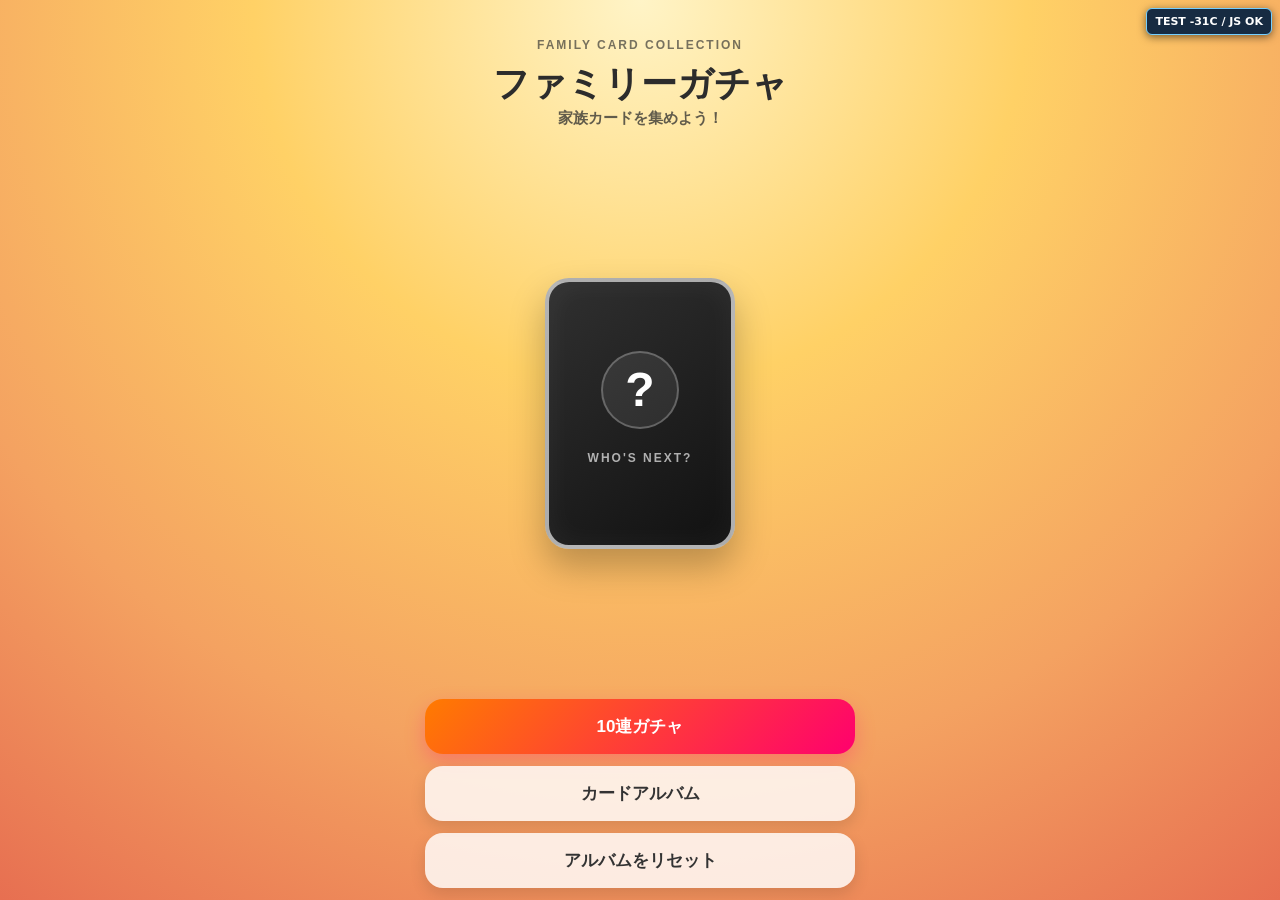
==== index.html @ ab324877 "STEP 32A2: Fix God Ten skip cleanup" ====
<!DOCTYPE html>
<html lang="ja" class="screen-scroll-locked">
<head>
  <meta charset="UTF-8" />
  <meta name="viewport" content="width=device-width, initial-scale=1.0" />

  <title>ファミリーガチャ</title>
  <!-- STEP 30D: ホーム画面への追加に必要な基本設定（オフラインキャッシュなし） -->
  <link rel="manifest" href="manifest.webmanifest?v=30D" />
  <meta name="theme-color" content="#10243a" />
  <link rel="icon" type="image/png" sizes="192x192" href="icons/family-gacha-192.png?v=30D" />
  <link rel="apple-touch-icon" sizes="180x180" href="icons/family-gacha-apple-180.png?v=30D" />
  <meta name="apple-mobile-web-app-capable" content="yes" />
  <meta name="apple-mobile-web-app-status-bar-style" content="black-translucent" />
  <meta name="apple-mobile-web-app-title" content="ファミリーガチャ" />

  <link rel="stylesheet" href="style.css?v=28" />
  <link rel="stylesheet" href="ur-reveal.css?v=28G" />
  <link rel="stylesheet" href="magic-circle-upgrade.css?v=29D5B" />
  <link rel="stylesheet" href="summon-waiting-guard.css?v=31B" />
  <link rel="stylesheet" href="summon-skip.css?v=32A" />
</head>

<body class="home-viewport screen-scroll-locked">
  <!-- 更新確認用: STEP 7。表示位置には影響しません。 -->
  <div id="version-check-badge" aria-label="テストバージョン" style="position:fixed;top:8px;right:8px;z-index:2147483647;padding:5px 8px;border-radius:6px;background:#172b42;color:#ffffff;border:1px solid #75cfff;font:700 11px/1.4 system-ui,sans-serif;pointer-events:none;box-shadow:0 2px 8px #0008;">TEST -31C / HTML</div>

  <main class="app">

  <!-- ホーム画面 -->
  <section id="home-screen" class="screen active">

    <div class="home-screen">

      <div class="logo-area">
        <p class="small-title">FAMILY CARD COLLECTION</p>

        <h1>ファミリーガチャ</h1>

        <p class="catch-copy">
          家族カードを集めよう！
        </p>
      </div>

      <div class="main-card-preview">
        <div class="preview-card">
          <div class="preview-question">?</div>
          <p>WHO'S NEXT?</p>
        </div>
      </div>

      <div class="menu">

        <button id="ten-gacha" class="button primary">
          10連ガチャ
        </button>

        <button id="album-button" class="button secondary">
          カードアルバム
        </button>
        <button id="reset-album-button" class="button secondary">
            アルバムをリセット
        </button>

      </div>

    </div>

  </section>


  <!-- 10連ガチャ画面 -->
  <section id="gacha-screen" class="screen">

    <div class="gacha-screen">

      <div class="gacha-header">

        <button id="back-home" class="back-button">
          ←
        </button>

        <h2>10連ガチャ</h2>

      </div>

        <p class="gacha-message">
            好きなカードを選んでオープン！
        </p>

        <div id="card-grid" class="card-grid">

            <button class="closed-card">
            <span>?</span>
            </button>

            <button class="closed-card">
            <span>?</span>
            </button>

            <button class="closed-card">
            <span>?</span>
            </button>

            <button class="closed-card">
            <span>?</span>
            </button>

            <button class="closed-card">
            <span>?</span>
            </button>

            <button class="closed-card">
            <span>?</span>
            </button>

            <button class="closed-card">
            <span>?</span>
            </button>

            <button class="closed-card">
            <span>?</span>
            </button>

            <button class="closed-card">
            <span>?</span>
            </button>

            <button class="closed-card">
            <span>?</span>
            </button>

        </div>
        <div id="open-all-area" class="open-all-area">

  <button id="open-all-button" class="button secondary">
    一括オープン
  </button>

</div>
        <div id="after-gacha-area" class="result-button-area">

  <button id="retry-gacha-button" class="result-button">
    もう一度10連
  </button>

  <button id="gacha-album-button" class="button secondary">
    カードアルバムへ
  </button>

  <button id="gacha-home-button" class="button secondary">
    ホームへ
  </button>

</div>

    </div>

  </section>
  <!-- リザルト画面 -->
  <section id="result-screen" class="screen">

    <div class="gacha-screen">

      <div class="gacha-header">

        <h2>ガチャ結果</h2>

      </div>

      <p class="gacha-message">
        今回の10枚はこちら！
      </p>

      <div id="result-grid" class="result-grid"></div>

      <div class="result-button-area show">

        <button id="result-album-button" class="result-button">
          カードアルバムへ
        </button>

        <button id="result-home-button" class="button secondary">
          ホームへ
        </button>

      </div>

    </div>

  </section>


  <!-- アルバム画面 -->
  <section id="album-screen" class="screen">

    <div class="gacha-screen">

      <div class="gacha-header">

        <button id="album-back-home" class="back-button">
          ←
        </button>

        <h2>カードアルバム</h2>

      </div>

      <p id="album-count" class="gacha-message"></p>

<div class="album-controls">

  <label for="album-sort">
    並び替え
  </label>

  <select id="album-sort">

    <option value="rarity">
      レア度順
    </option>

    <option value="number">
      カード番号順
    </option>

    <option value="obtained">
      入手順
    </option>

    <option value="count">
      所持数順
    </option>

  </select>

</div>

<!-- STEP 30C: 所持データを読み取り専用で書き出す。復元・削除はしない。 -->
<div class="album-backup-tools" style="text-align:center;margin:12px auto 16px;padding:0 12px;max-width:400px;">
  <button type="button" id="album-backup-download" class="button secondary" style="width:100%;min-height:44px;">所持カードをバックアップ</button>
  <p id="album-backup-message" role="status" aria-live="polite" style="font-size:12px;line-height:1.5;margin:8px 0 0;color:inherit;">JSONファイルに保存します。アルバムは変更されません。</p>
</div>

<div id="album-grid" class="album-grid"></div>

    </div>

  </section>

  <!-- カード詳細画面 -->
<section id="detail-screen" class="screen">

  <div class="gacha-screen">

    <div class="gacha-header">

      <button id="detail-back" class="back-button">
        ←
      </button>

      <h2>カード詳細</h2>

    </div>

    <div id="detail-card-area"></div>

  </div>

</section>


</main>
<!-- STEP 9 個別開封の拡大表示。ゲームのアルバム情報には触れない。 -->
<div id="individual-reveal" class="individual-reveal" role="dialog"
     aria-modal="true" aria-label="カード個別開封" aria-hidden="true" tabindex="-1">
  <div class="individual-reveal-effect" aria-hidden="true"></div>
  <!-- STEP 22: R専用の青い回転エフェクト。カード背後のみ。 -->
  <div class="individual-reveal-r-aura" aria-hidden="true"></div>
  <!-- STEP 23: SSR専用の金色回転エフェクト。カードの背後のみ。 -->
  <div class="individual-reveal-ssr-aura" aria-hidden="true"></div>
  <!-- TEST-28G: UR専用虹エフェクト（個別開封カードの背後のみ） -->
  <div class="individual-reveal-ur-aura" aria-hidden="true"></div>
  <!-- STEP 16: SRだけに表示する軽量な紫の惑星風エフェクト -->
  <div class="individual-reveal-sr-orbit" aria-hidden="true"></div>
  <!-- STEP 18: SR専用の交差公転光2つ。各光を前後2層に描き分けてカードを回り込ませる。 -->
  <div class="individual-reveal-sr-traveler individual-reveal-sr-traveler-back" aria-hidden="true">
    <div class="sr-orbit-path sr-orbit-path-left"><div class="sr-orbit-rotor"><div class="sr-orbit-spark"></div></div></div>
    <div class="sr-orbit-path sr-orbit-path-right"><div class="sr-orbit-rotor"><div class="sr-orbit-spark"></div></div></div>
  </div>
  <div class="individual-reveal-sr-traveler individual-reveal-sr-traveler-front" aria-hidden="true">
    <div class="sr-orbit-path sr-orbit-path-left"><div class="sr-orbit-rotor"><div class="sr-orbit-spark"></div></div></div>
    <div class="sr-orbit-path sr-orbit-path-right"><div class="sr-orbit-rotor"><div class="sr-orbit-spark"></div></div></div>
  </div>
  <div id="individual-reveal-card" class="individual-reveal-card"><span class="individual-card-question">?</span></div>
  <div id="individual-reveal-hint" class="individual-reveal-hint">カードを召喚中…</div>
</div>
    <div id="summon-overlay" class="summon-overlay">

  <div id="god-ten-guardian" class="god-ten-guardian" aria-hidden="true">
    <div class="god-ten-guardian__bg god-ten-guardian__bg--white"></div>
    <div class="god-ten-guardian__bg god-ten-guardian__bg--rainbow"></div>
    <img class="god-ten-guardian__shadow" src="images/summon/guardian-god-male.webp" alt="" decoding="async" />
    <img class="god-ten-guardian__figure" src="images/summon/guardian-god-male.webp" alt="" decoding="async" />
    <div class="god-ten-guardian__title" aria-hidden="true">守護神降臨</div>
  </div>

  <div id="magic-circle" class="magic-circle">
    <div class="magic-circle-rotor" aria-hidden="true">
      <img class="magic-circle-layer layer-blue" src="images/summon/magic-circle-blue.png" alt="" decoding="async" />
      <img class="magic-circle-layer layer-purple" src="images/summon/magic-circle-purple.png" alt="" decoding="async" />
      <img class="magic-circle-layer layer-gold" src="images/summon/magic-circle-gold.png" alt="" decoding="async" />
      <img class="magic-circle-layer layer-rainbow" src="images/summon/magic-circle-rainbow.png" alt="" decoding="async" />
    </div>
  </div>

</div>

    <script src="cards.js?v=28G"></script>
    <script src="summon.js?v=15"></script>
    <script src="app.js?v=28"></script>
    <!-- TEST-28E17: カード014〜017の表示名だけ、既存アルバム保存記録と同期 -->
    <script>
      (function () {
        try {
          const key = "family-gacha-album";
          const raw = localStorage.getItem(key);
          if (raw !== null) {
            const saved = JSON.parse(raw);
            if (saved && typeof saved === "object" && !Array.isArray(saved)) {
              let changed = false;
              ["card014", "card015", "card016", "card017"].forEach(function (id) {
                const card = cardPool.find(function (item) { return item.id === id; });
                if (card && saved[id] && saved[id].name !== card.name) {
                  saved[id].name = card.name;
                  changed = true;
                }
              });
              if (changed) localStorage.setItem(key, JSON.stringify(saved));
            }
          }
        } catch (error) {
          // 保存が使えない場合もゲームは止めない。
        }
        const badge = document.getElementById("version-check-badge");
        if (badge && cardPool.length === 17 &&
            cardPool.some(function (card) { return card.id === "card017" && card.rarity === "UR"; })) {
          badge.textContent = "TEST -28E17 / JS OK";
        }
      })();
    </script>
    <!-- TEST-28F: 排出確率を調整／10連SR以上保証を撤廃 -->
    <script src="gacha-balance.js?v=31C"></script>
    <script src="magic-circle-upgrade.js?v=29D5D"></script>
    <script src="summon-center-size.js?v=29D3"></script>
    <!-- STEP 31B: hide cards until their individual summon begins. -->
    <script src="summon-waiting-guard.js?v=31B"></script>
    <!-- STEP 29F: 引用符入りカード名の画像altを安全に補正（開封処理・演出は変更しない） -->
    <script src="card-name-alt-fix.js?v=29F"></script>
    <!-- STEP 30C: アルバムバックアップ（書き出し専用） -->
    <script src="album-backup-export.js?v=30C"></script>
    <!-- STEP 32A: 召喚のみスキップ。抽選・開封・アルバムの処理は維持。 -->
    <script src="summon-skip.js?v=32A2"></script>
    <script>
      (function () {
        const badge = document.getElementById("version-check-badge");
        if (badge && Element.prototype.__family29BSizePatch) {
          badge.textContent = "TEST -31C / JS OK";
        }
      })();
    </script>

</body>
</html>
---- style.css ----
* {
  box-sizing: border-box;
}

html,
body {
  margin: 0;
  padding: 0;
  min-height: 100%;
}

body {
  font-family:
    -apple-system,
    BlinkMacSystemFont,
    "Hiragino Kaku Gothic ProN",
    "Yu Gothic",
    sans-serif;

  background:
    radial-gradient(
      circle at top,
      #fff4c7 0%,
      #ffd166 35%,
      #f4a261 70%,
      #e76f51 100%
    );

  color: #2c2c2c;
}

button {
  font: inherit;
}

.app {
  width: 100%;
  min-height: 100vh;

  padding: 24px 16px;
}

.home-screen {
  width: 100%;
  max-width: 430px;

  display: flex;
  flex-direction: column;
  align-items: center;
}

.logo-area {
  width: 100%;
  text-align: center;

  margin-top: 18px;
}

.small-title {
  margin: 0;

  font-size: 12px;
  font-weight: 800;
  letter-spacing: 2px;

  color: rgba(44, 44, 44, 0.65);
}

h1 {
  margin: 10px 0 4px;

  font-size: 36px;
  line-height: 1.2;
}

.catch-copy {
  margin: 0;

  font-size: 15px;
  font-weight: 700;

  color: rgba(44, 44, 44, 0.75);
}

.main-card-preview {
  width: 100%;

  display: flex;
  justify-content: center;

  margin: 38px 0 32px;
}

.preview-card {
  width: 190px;
  aspect-ratio: 0.7;

  border-radius: 24px;

  background:
    linear-gradient(
      145deg,
      #303030,
      #111111
    );

  border: 4px solid rgba(255, 255, 255, 0.65);

  box-shadow:
    0 18px 35px rgba(0, 0, 0, 0.25),
    inset 0 0 30px rgba(255, 255, 255, 0.05);

  display: flex;
  flex-direction: column;
  justify-content: center;
  align-items: center;

  color: white;
}

.preview-question {
  width: 78px;
  height: 78px;

  border-radius: 50%;

  display: flex;
  justify-content: center;
  align-items: center;

  background: rgba(255, 255, 255, 0.08);

  border: 2px solid rgba(255, 255, 255, 0.25);

  font-size: 48px;
  font-weight: 900;
}

.preview-card p {
  margin-top: 22px;

  font-size: 12px;
  font-weight: 900;
  letter-spacing: 2px;

  opacity: 0.65;
}

.menu {
  width: 100%;

  display: flex;
  flex-direction: column;

  gap: 12px;
}

.button {
  width: 100%;

  border: none;

  border-radius: 18px;

  padding: 16px 20px;

  font-size: 17px;
  font-weight: 900;

  cursor: pointer;

  transition:
    transform 0.15s ease,
    box-shadow 0.15s ease;
}

.button:active {
  transform: scale(0.97);
}

.primary {
  color: white;

  background:
    linear-gradient(
      135deg,
      #ff7b00,
      #ff006e
    );

  box-shadow:
    0 8px 20px rgba(255, 0, 110, 0.25);
}

.secondary {
  color: #333;

  background: rgba(255, 255, 255, 0.82);

  box-shadow:
    0 6px 16px rgba(0, 0, 0, 0.12);
}
/* -------------------------
   画面切り替え
------------------------- */

.screen {
  display: none;
  width: 100%;
}

.screen.active {
  display: block;
}


/* -------------------------
   10連ガチャ画面
------------------------- */

.gacha-screen {
  width: 100%;
  max-width: 430px;
  margin: 0 auto;
}

.gacha-header {
  position: relative;

  display: flex;
  justify-content: center;
  align-items: center;

  margin-top: 10px;
}

.gacha-header h2 {
  margin: 0;

  font-size: 28px;
}

.back-button {
  position: absolute;

  left: 0;
  top: 50%;

  transform: translateY(-50%);

  width: 46px;
  height: 46px;

  border: none;
  border-radius: 50%;

  background: rgba(255, 255, 255, 0.8);

  font-size: 24px;
  font-weight: bold;

  cursor: pointer;

  box-shadow:
    0 4px 12px rgba(0, 0, 0, 0.12);
}

.gacha-message {
  text-align: center;

  margin: 18px 0 28px;

  font-weight: 700;

  color: rgba(44, 44, 44, 0.75);
}


/* -------------------------
   10枚のカード
------------------------- */

.card-grid {
  width: 100%;

  display: grid;

  /* 横5枚 */
  grid-template-columns: repeat(5, 1fr);

  gap: 8px;

  padding: 10px 4px 30px;
}

.closed-card {
  width: 100%;

  /* トレーディングカードっぽい縦長比率 */
  aspect-ratio: 0.7;

  border-radius: 10px;

  border: 2px solid rgba(255, 255, 255, 0.55);

  background:
    linear-gradient(
      145deg,
      #303030,
      #101010
    );

  box-shadow:
    0 6px 12px rgba(0, 0, 0, 0.22),
    inset 0 0 12px rgba(255, 255, 255, 0.04);

  display: flex;
  justify-content: center;
  align-items: center;

  position: relative;

  padding: 0;

  cursor: pointer;

  transition:
    transform 0.15s ease,
    box-shadow 0.15s ease;
}

.closed-card span {
  width: 32px;
  height: 32px;

  border-radius: 50%;

  display: flex;
  justify-content: center;
  align-items: center;

  border: 1px solid rgba(255, 255, 255, 0.25);

  background: rgba(255, 255, 255, 0.07);

  color: white;

  font-size: 20px;
  font-weight: 900;
}

.closed-card:hover {
  transform: translateY(-4px);

  box-shadow:
    0 14px 26px rgba(0, 0, 0, 0.28),
    0 0 15px rgba(255, 255, 255, 0.15);
}

.closed-card:active {
  transform: scale(0.96);
}
/* =========================
   スマホ向け全体レイアウト調整
========================= */

.screen {
  width: 100%;
}

.home-screen,
.gacha-screen {
  width: min(100%, 430px);
  margin-left: auto;
  margin-right: auto;
}
@media (max-width: 380px) {

  .app {
    padding-left: 10px;
    padding-right: 10px;
  }

  .card-grid {
    gap: 6px;
  }

  .closed-card {
    border-radius: 8px;
  }

  .closed-card span {
    width: 26px;
    height: 26px;

    font-size: 17px;
  }

}
/* =========================
   開封後カード
========================= */

.closed-card.opened {
  background:
    linear-gradient(
      145deg,
      #ffffff,
      #f3f3f3
    );

  color: #222;

  border: 2px solid rgba(255, 255, 255, 0.9);

  box-shadow:
    0 10px 20px rgba(0, 0, 0, 0.18);

  transform: rotateY(0deg);
}

.closed-card.opened span {
  display: none;
}

.card-result {
  display: none;

  width: 100%;
  height: 100%;

  padding: 8px 5px;

  flex-direction: column;
  justify-content: center;
  align-items: center;

  text-align: center;
}

.closed-card.opened .card-result {
  display: flex;
}

.result-rarity {
  font-size: 14px;
  font-weight: 900;

  margin-bottom: 8px;
}

.result-name {
  font-size: 12px;
  font-weight: 900;

  line-height: 1.3;
}


/* レア度カラー */

.closed-card.opened.rarity-N {
  background:
    linear-gradient(
      145deg,
      #ececec,
      #bdbdbd
    );
}

.closed-card.opened.rarity-R {
  background:
    linear-gradient(
      145deg,
      #8ec5ff,
      #3f7cff
    );

  color: white;
}

.closed-card.opened.rarity-SR {
  background:
    linear-gradient(
      145deg,
      #d49cff,
      #7b36d8
    );

  color: white;
}

.closed-card.opened.rarity-SSR {
  background:
    linear-gradient(
      145deg,
      #ffe38a,
      #ff9f1c
    );

  color: #3b2600;
}

.closed-card.opened.rarity-UR {
  background:
    linear-gradient(
      145deg,
      #7efce8,
      #7d8cff,
      #ff86e1
    );

  color: white;
}
/* =========================
   カード開封アニメーション
========================= */

.closed-card {
  transform-style: preserve-3d;
  perspective: 1000px;
}

/* =========================
   通常カード開封
========================= */

.closed-card {
  transform-style: preserve-3d;
  perspective: 1000px;
  will-change: transform;
}

.closed-card.opening {
  animation:
    cardOpen 0.72s cubic-bezier(0.2, 0.75, 0.2, 1);
}

@keyframes cardOpen {

  0% {
    transform:
      translateY(0)
      scale(1)
      rotateY(0deg);
  }

  12% {
    transform:
      translateY(-5px)
      scale(1.03)
      rotateY(0deg);
  }

  22% {
    transform:
      translateY(-5px)
      translateX(-2px)
      scale(1.03)
      rotateY(0deg);
  }

  30% {
    transform:
      translateY(-5px)
      translateX(2px)
      scale(1.03)
      rotateY(0deg);
  }

  38% {
    transform:
      translateY(-5px)
      scale(1.04)
      rotateY(0deg);
  }

  58% {
    transform:
      translateY(-6px)
      scale(1.06)
      rotateY(90deg);
  }

  62% {
    transform:
      translateY(-6px)
      scale(1.06)
      rotateY(90deg);
  }

  100% {
    transform:
      translateY(0)
      scale(1)
      rotateY(0deg);
  }

}


/* =========================
   結果を見るボタン
========================= */

.result-button-area {
  display: none;

  width: 100%;

  margin-top: 24px;

  padding-bottom: 30px;
}

.result-button-area.show {
  display: block;
}

.result-button {
  width: 100%;

  border: none;

  border-radius: 18px;

  padding: 16px 20px;

  font-size: 17px;
  font-weight: 900;

  color: white;

  background:
    linear-gradient(
      135deg,
      #ff7b00,
      #ff006e
    );

  box-shadow:
    0 8px 20px rgba(255, 0, 110, 0.25);

  cursor: pointer;
}

.result-button:active {
  transform: scale(0.97);
}
/* =========================
   リザルト画面
========================= */

.result-grid {
  display: grid;
  grid-template-columns: repeat(5, 1fr);

  gap: 8px;

  margin-top: 18px;
}

.result-card {
  position: relative;

  aspect-ratio: 0.7;

  border-radius: 10px;

  border: 2px solid rgba(255, 255, 255, 0.75);

  padding: 6px 4px;

  display: flex;
  flex-direction: column;
  justify-content: center;
  align-items: center;

  text-align: center;

  box-shadow:
    0 6px 12px rgba(0, 0, 0, 0.18);

  overflow: hidden;
}

.result-card-rarity {
  font-size: 13px;
  font-weight: 900;

  margin-bottom: 6px;
}

.result-card-name {
  font-size: 11px;
  font-weight: 900;

  line-height: 1.2;
}

.new-badge {
  position: absolute;

  top: 4px;
  left: 4px;

  padding: 3px 5px;

  border-radius: 6px;

  background: #ff1744;

  color: white;

  font-size: 8px;
  font-weight: 900;

  box-shadow:
    0 2px 6px rgba(0, 0, 0, 0.18);
}


/* =========================
   アルバム
========================= */

.album-grid {
  display: grid;

  grid-template-columns: repeat(3, 1fr);

  gap: 10px;

  padding-bottom: 30px;
}

.album-card {
  position: relative;

  background: transparent;
  border: none;
  border-radius: 0;

  box-shadow: none;

  padding: 0;

  overflow: visible;

  cursor: pointer;
}

.album-rarity {
  font-size: 14px;
  font-weight: 900;

  margin-bottom: 8px;
}

.album-name {
  font-size: 12px;
  font-weight: 900;

  line-height: 1.3;
}

.album-count-badge {
  position: absolute;

  right: 5px;
  bottom: 5px;

  padding: 3px 6px;

  border-radius: 999px;

  background: rgba(0, 0, 0, 0.55);

  color: white;

  font-size: 10px;
  font-weight: 900;
}


/* レア度カラー */

.rarity-N {
  background:
    linear-gradient(
      145deg,
      #ececec,
      #bdbdbd
    );

  color: #222;
}

.rarity-R {
  background:
    linear-gradient(
      145deg,
      #8ec5ff,
      #3f7cff
    );

  color: white;
}

.rarity-SR {
  background:
    linear-gradient(
      145deg,
      #d49cff,
      #7b36d8
    );

  color: white;
}

.rarity-SSR {
  background:
    linear-gradient(
      145deg,
      #ffe38a,
      #ff9f1c
    );

  color: #3b2600;
}

.rarity-UR {
  background:
    linear-gradient(
      145deg,
      #7efce8,
      #7d8cff,
      #ff86e1
    );

  color: white;
}


/* =========================
   スマホ調整
========================= */

@media (max-width: 380px) {

  .result-grid {
    gap: 5px;
  }

  .result-card-name {
    font-size: 9px;
  }

  .album-grid {
    gap: 8px;
  }

}
/* =========================
   画面表示を完全に1つだけにする
========================= */

.screen {
  display: none !important;
  width: 100%;
}

.screen.active {
  display: block !important;
}
/* =========================
   アルバム並び替え
========================= */

.album-controls {
  width: 100%;

  display: flex;
  justify-content: flex-end;
  align-items: center;

  gap: 8px;

  margin: -6px 0 18px;
}

.album-controls label {
  font-size: 13px;
  font-weight: 700;

  color: rgba(44, 44, 44, 0.7);
}

.album-controls select {
  border: none;

  border-radius: 12px;

  padding: 9px 12px;

  background: rgba(255, 255, 255, 0.82);

  color: #222;

  font-size: 13px;
  font-weight: 800;

  box-shadow:
    0 4px 12px rgba(0, 0, 0, 0.1);

  cursor: pointer;
}
/* =========================
   未入手カード
========================= */

.album-card.locked {
  aspect-ratio: 3 / 4;

  background:
    linear-gradient(
      145deg,
      #2f2f2f,
      #111111
    );

  color: white;

  border: 2px solid rgba(255, 255, 255, 0.35);

  border-radius: 0;

  box-shadow:
    0 6px 12px rgba(0, 0, 0, 0.22);

  display: flex;
  flex-direction: column;
  align-items: center;
  justify-content: center;

  padding: 8px;

  box-sizing: border-box;
}

.album-card.locked .album-name {
  font-size: 18px;
  letter-spacing: 2px;
}

.locked-question {
  width: 44px;
  height: 44px;

  border-radius: 50%;

  display: flex;
  justify-content: center;
  align-items: center;

  margin-bottom: 10px;

  background:
    rgba(255, 255, 255, 0.07);

  border:
    1px solid rgba(255, 255, 255, 0.25);

  font-size: 26px;
  font-weight: 900;
}

.locked-number {
  margin-top: 8px;

  font-size: 10px;
  font-weight: 700;

  opacity: 0.55;
}
/* =========================
   カード番号表示
========================= */

.album-number {
  position: absolute;

  left: 6px;
  bottom: 6px;

  padding: 3px 6px;

  border-radius: 999px;

  background: rgba(0, 0, 0, 0.18);

  color: rgba(255, 255, 255, 0.92);

  font-size: 10px;
  font-weight: 800;
}

.rarity-N .album-number {
  background: rgba(0, 0, 0, 0.22);
  color: rgba(255, 255, 255, 0.95);
}

.rarity-SSR .album-number {
  background: rgba(0, 0, 0, 0.18);
  color: rgba(255, 255, 255, 0.95);
}
.detail-card {
  width: min(82vw, 320px);

  margin: 32px auto;

  aspect-ratio: 0.7;

  border-radius: 22px;

  border: 3px solid rgba(255, 255, 255, 0.85);

  box-shadow:
    0 16px 30px rgba(0, 0, 0, 0.22);

  display: flex;
  flex-direction: column;
  align-items: center;

  padding: 22px;
}

.detail-rarity {
  align-self: flex-end;

  font-size: 18px;
  font-weight: 900;
}

.detail-image-placeholder {
  width: 75%;
  aspect-ratio: 1;

  margin: 20px 0;

  border-radius: 18px;

  background: rgba(255, 255, 255, 0.2);

  display: flex;
  justify-content: center;
  align-items: center;

  font-weight: 900;
  opacity: 0.6;
}

.detail-name {
  font-size: 24px;
  font-weight: 900;

  text-align: center;

  margin-bottom: 18px;
}

.detail-info {
  font-size: 14px;
  font-weight: 700;

  margin-top: 6px;
}
.open-all-area {
  width: 100%;

  margin-top: 20px;
}

.open-all-area.hidden {
  display: none;
}
/* =========================
   ガチャ開封時 NEW バッジ
========================= */

.gacha-new-badge {
  position: absolute;

  top: 4px;
  left: 4px;

  padding: 3px 5px;

  border-radius: 6px;

  background: #ff1744;

  color: white;

  font-size: 8px;
  font-weight: 900;

  box-shadow:
    0 2px 6px rgba(0, 0, 0, 0.18);

  z-index: 3;
}
/* =========================
   ガチャ終了後ボタン調整
========================= */

#after-gacha-area {
  display: none;
  width: 100%;

  margin-top: 30px;
}

#after-gacha-area.show {
  display: flex;

  flex-direction: column;

  gap: 10px;
}

#after-gacha-area .result-button,
#after-gacha-area .button {
  margin: 0;
}

#retry-gacha-button {
  margin-bottom: 2px;
}
#gacha-home-button {
  opacity: 0.85;
}
/* =========================
   召喚演出：暗転
========================= */

.summon-overlay {
  position: fixed;
  inset: 0;

  background: rgba(0, 0, 0, 0);

  pointer-events: none;

  z-index: 9999;

  transition:
    background 0.45s ease;
}

.summon-overlay.active {
  background: rgba(0, 0, 0, 0.94);

  pointer-events: auto;
}
/* =========================
   通常召喚：青いPNG魔法陣
   外側：出現/消失、内側：回転
========================= */
.magic-circle {
  position: absolute;
  left: 50%;
  top: 50%;
  width: min(74vw, 340px);
  aspect-ratio: 1;
  transform: translate(-50%, -50%) scale(0.65);
  opacity: 0;
  pointer-events: none;
  transition: opacity 0.35s ease, transform 0.45s ease;
  filter: drop-shadow(0 0 12px rgba(36, 189, 255, 0.65))
          drop-shadow(0 0 24px rgba(15, 115, 255, 0.35));
}
.magic-circle.show {
  opacity: 1;
  transform: translate(-50%, -50%) scale(1);
}
.magic-circle.hiding {
  opacity: 0;
  transform: translate(-50%, -50%) scale(0.35);
}
.magic-circle-image {
  display: block;
  width: 100%;
  height: 100%;
  object-fit: contain;
  animation: summonBlueRotate 8s linear infinite;
}
@keyframes summonBlueRotate {
  from { transform: rotate(0deg); }
  to { transform: rotate(360deg); }
}
/* =========================
   通常召喚：カード出現
========================= */

/* 召喚開始前はカードを中央に隠しておく */
.closed-card.summon-waiting {
  position: relative;

  z-index: 10000;

  opacity: 0;

  transform:
    translate(
      var(--summon-x, 0px),
      var(--summon-y, 0px)
    )
    scale(0.15)
    rotate(-12deg);

  transition: none;

  pointer-events: none;
}


/* 魔法陣から飛び出して最終位置へ移動 */
.closed-card.summon-flying {
  position: relative;

  z-index: 10000;

  opacity: 1;

  transform:
    translate(0, 0)
    scale(1)
    rotate(0deg);

  transition:
    transform 0.48s cubic-bezier(0.2, 0.8, 0.2, 1),
    opacity 0.18s ease;

  pointer-events: none;

  box-shadow:
    0 8px 18px rgba(0, 0, 0, 0.35),
    0 0 16px rgba(255, 225, 150, 0.22);
}


/* 召喚終了後 */
.closed-card.summon-ready {
  position: relative;

  z-index: auto;

  opacity: 1;

  transform: none;

  pointer-events: auto;
}
/* =========================
   召喚中はカードを暗転より手前に表示
========================= */

.card-grid.summon-active {
  position: relative;
  z-index: 10000;
}
.closed-card.opened .card-result {
  animation:
    cardResultPop 0.22s ease-out;
}

@keyframes cardResultPop {

  from {
    opacity: 0;
    transform: scale(0.88);
  }

  to {
    opacity: 1;
    transform: scale(1);
  }

}
/* =========================
   一括オープン専用
========================= */

.closed-card.bulk-opening {
  animation:
    bulkCardOpen 0.42s ease;
}

@keyframes bulkCardOpen {

  0% {
    transform:
      translateY(0)
      scale(1)
      rotateY(0deg);
  }

  25% {
    transform:
      translateY(-3px)
      scale(1.02)
      rotateY(0deg);
  }

  55% {
    transform:
      translateY(-3px)
      scale(1.03)
      rotateY(90deg);
  }

  100% {
    transform:
      translateY(0)
      scale(1)
      rotateY(0deg);
  }
}
/* =========================
   一括オープン後 NEW 強調
========================= */

.closed-card.new-highlight {
  animation:
    newHighlight 0.7s ease;
}

@keyframes newHighlight {

  0% {
    transform: scale(1);
    box-shadow:
      0 6px 12px rgba(0, 0, 0, 0.18);
  }

  35% {
    transform: scale(1.08);

    box-shadow:
      0 8px 22px rgba(0, 0, 0, 0.22),
      0 0 16px rgba(255, 255, 255, 0.9),
      0 0 28px rgba(255, 220, 100, 0.7);
  }

  65% {
    transform: scale(1.05);
  }

  100% {
    transform: scale(1);

    box-shadow:
      0 6px 12px rgba(0, 0, 0, 0.18);
  }

}
/* =========================
   ガチャカード画像
========================= */

.gacha-card-image {
  width: 100%;
  height: 100%;

  object-fit: contain;

  display: block;

  pointer-events: none;
}

.card-result {
  position: relative;

  width: 100%;
  height: 100%;

  padding: 4px;

  overflow: hidden;
}

.result-rarity {
  position: absolute;

  right: 4px;
  top: 4px;

  z-index: 2;

  font-size: 11px;
  font-weight: 900;

  padding: 2px 5px;

  border-radius: 999px;

  background: rgba(0, 0, 0, 0.45);
  color: white;
}
/* =========================
   アルバムカード画像
========================= */

.album-card {
  overflow: hidden;
}

.album-card-image {
  width: 100%;
  height: auto;

  display: block;

  object-fit: contain;

  border-radius: 0;
}
.detail-card-image {
  width: 80%;
  max-height: 60%;

  object-fit: contain;

  margin: 20px 0;
}

/* =========================
   カード詳細画面（完成カード画像向け）
========================= */

.detail-simple-wrap {
  width: 100%;

  display: flex;
  flex-direction: column;
  align-items: center;

  padding: 8px 0 28px;
}

.detail-main-card-image {
  width: min(88vw, 360px);
  height: auto;

  display: block;

  filter:
    drop-shadow(0 10px 24px rgba(0, 0, 0, 0.22));
}

.detail-info-block {
  width: min(88vw, 360px);

  margin-top: 18px;

  background: rgba(255, 255, 255, 0.42);

  border-radius: 18px;

  padding: 18px 16px;

  box-shadow:
    0 8px 20px rgba(0, 0, 0, 0.08);
}

.detail-card-name {
  font-size: 28px;
  font-weight: 900;
  line-height: 1.35;

  text-align: center;

  margin-bottom: 18px;

  color: #1f2430;
}

.detail-meta-row {
  display: flex;
  justify-content: space-between;
  align-items: center;

  padding: 10px 0;

  border-bottom: 1px solid rgba(0, 0, 0, 0.08);
}

.detail-meta-row:last-of-type {
  border-bottom: none;
}

.detail-meta-label {
  font-size: 14px;
  font-weight: 700;

  color: rgba(31, 36, 48, 0.75);
}

.detail-meta-value {
  font-size: 18px;
  font-weight: 900;

  color: #1f2430;
}

.detail-future-box {
  margin-top: 18px;

  padding: 14px 12px;

  border-radius: 14px;

  background: rgba(255, 255, 255, 0.58);

  font-size: 14px;
  line-height: 1.6;

  text-align: center;

  color: rgba(31, 36, 48, 0.8);
}
/* =========================
   ガチャ開封後
   完成カード画像だけ表示
========================= */

.closed-card.opened {
  background: transparent;
  border: none;
  box-shadow: none;
  padding: 0;
  overflow: visible;
}

.closed-card.opened .card-result {
  background: transparent;
  border: none;
  border-radius: 0;
  padding: 0;
  overflow: visible;
}

.closed-card.opened .gacha-card-image {
  width: 100%;
  height: 100%;
  object-fit: contain;
  display: block;
}
/* =========================
   STEP 9: 個別開封の中央拡大演出
   レアリティ別PNGは後日追加できる。
========================= */
.individual-reveal {
  position: fixed;
  inset: 0;
  z-index: 20000;
  display: none;
  align-items: center;
  justify-content: center;
  flex-direction: column;
  gap: 18px;
  background: rgba(5, 8, 22, .94);
  overflow: hidden;
  isolation: isolate;
  cursor: pointer;
  touch-action: manipulation;
}
.individual-reveal.active { display: flex; }
.individual-reveal:focus { outline: none; }
.individual-reveal-effect {
  position: absolute;
  width: min(100vw, 520px);
  aspect-ratio: 1;
  left: 50%; top: 50%;
  transform: translate(-50%, -50%);
  border-radius: 50%;
  background: radial-gradient(circle, rgba(255,255,255,.68) 0%, var(--reveal-glow, #7bbdf7) 28%, transparent 70%);
  opacity: .75;
  filter: blur(25px);
  animation: revealGlow 2.8s ease-in-out infinite alternate;
  pointer-events: none;
}
.individual-reveal.rarity-N { --reveal-glow: rgba(151, 188, 215, .4); }
.individual-reveal.rarity-R { --reveal-glow: rgba(70, 163, 255, .65); }
.individual-reveal.rarity-SR { --reveal-glow: rgba(178, 95, 255, .8); }
.individual-reveal.rarity-SSR { --reveal-glow: rgba(255, 196, 51, .9); }
.individual-reveal.rarity-UR { --reveal-glow: rgba(248, 104, 208, .9); }
.individual-reveal.rarity-UR .individual-reveal-effect {
  background: conic-gradient(from 0deg, #ff76d5, #ffdc5e, #73f1ff, #9778ff, #ff76d5);
  opacity: .42;
  animation: revealRotate 5s linear infinite;
}
.individual-reveal-card {
  position: relative;
  z-index: 1;
  width: min(72vw, 315px, 38vh);
  aspect-ratio: 3 / 4;
  border: 3px solid rgba(255,255,255,.72);
  border-radius: 13px;
  background: linear-gradient(140deg, #343b52, #11131f);
  box-shadow: 0 8px 45px var(--reveal-glow, rgba(100,180,255,.5));
  display: flex;
  align-items: center;
  justify-content: center;
  transform: scale(.87);
  animation: revealAppear .4s ease-out forwards;
  overflow: visible;
}
.individual-card-question { color: #fff; font-size: 48px; }
.individual-reveal-card.revealed { animation: revealTurn .65s ease-out both; background: transparent; border-color: transparent; }
.individual-reveal-card .card-result { position: absolute; inset: 0; width: 100%; height: 100%; }
.individual-reveal-card .gacha-card-image { display: block; width: 100%; height: 100%; object-fit: contain; border-radius: 7px; }
.individual-reveal-card .gacha-new-badge { position: absolute; z-index: 2; top: -10px; left: -10px; }
.individual-reveal-hint { position: relative; z-index: 1; color: white; font-size: 15px; font-weight: 700; text-align: center; text-shadow: 0 1px 5px #000; }
body.individual-reveal-active { overflow: hidden; }
@keyframes revealGlow { from { opacity:.40; transform:translate(-50%,-50%) scale(.85); } to { opacity:.85; transform:translate(-50%,-50%) scale(1.16); } }
@keyframes revealRotate { to { transform:translate(-50%,-50%) rotate(360deg); } }
@keyframes revealAppear { to { transform: scale(1); } }
@keyframes revealTurn { 0% { transform: scale(.92) rotateY(90deg); opacity:.4; } 100% { transform: scale(1) rotateY(0); opacity:1; } }
@media (prefers-reduced-motion: reduce) {
  .individual-reveal-effect, .individual-reveal-card, .individual-reveal-card.revealed { animation: none; }
}


/* =========================
   STEP 16: SR用の紫エフェクト（カードの背後のみ）
   既存CSSの発光や他レアリティの演出は変更しない。
   カードを隠さず、惑星の軌道のようにゆっくり回す。
========================= */
.individual-reveal-sr-orbit {
  position: absolute;
  left: 50%;
  top: calc(50% - 20px); /* 下の「タップして戻る」の高さ分だけカード中心に寄せる */
  width: min(115vw, 500px, 63vh);
  aspect-ratio: 1 / 1;
  z-index: 0; /* 個別開封カード(z-index:1)より後ろ */
  pointer-events: none;
  background: url("images/effects/sr-purple-orbit.webp") center / contain no-repeat;
  filter: drop-shadow(0 0 13px rgba(172, 71, 255, .33));
  display: none;
  opacity: 0;
  transform: translate(-50%, -50%);
}
.individual-reveal.active.rarity-SR .individual-reveal-sr-orbit {
  display: block;
  animation: srPlanetOrbit 9s linear infinite;
}
@keyframes srPlanetOrbit {
  0%   { opacity: .70; transform: translate(-50%, -50%) rotate(0deg) scale(.96); }
  28%  { opacity: .82; }
  55%  { opacity: .76; }
  78%  { opacity: .83; }
  100% { opacity: .70; transform: translate(-50%, -50%) rotate(360deg) scale(.96); }
}
@media (prefers-reduced-motion: reduce) {
  .individual-reveal.active.rarity-SR .individual-reveal-sr-orbit {
    animation: none;
    opacity: .75;
    transform: translate(-50%, -50%) scale(.96);
  }
}

/* =========================
   STEP 17: SR紫の公転光 ＋ 拡大開封後の黒い外枠を除去
   現行の「カード後ろで回る光」は残す。
   同じWebPを縮小して斜めの楕円軌道を移動させ、
   前後2層を時間で切り替える。画像・抽選処理は変更しない。
========================= */

/* 開封前の「？」はそのまま。表面を見せたあとの枠だけ消す。 */
.individual-reveal-card.revealed {
  background: transparent;
  border: 0;
  border-radius: 0;
  box-shadow: none;
}
.individual-reveal-card.revealed .gacha-card-image {
  border-radius: 0;
  filter: drop-shadow(0 6px 14px rgba(0, 0, 0, .20));
}

/* 前後とカードの重なりを整理する。 */
.individual-reveal.active.rarity-SR .individual-reveal-sr-orbit { z-index: 0; }
.individual-reveal.active.rarity-SR .individual-reveal-card { z-index: 2; }
.individual-reveal.active.rarity-SR .individual-reveal-hint { z-index: 4; }

/* =========================
   TEST-21: SR軌道の瞬間ジャンプを解消
   - 速度・サイズ・光量はTEST-20のまま。
   - steps(1,end)の段階切替を廃止し、補間される連続傾斜へ。
   - 一周4.9s/5.7sの間も軌道角度が少しずつ変わり、
     60° → 45° → 30° → 45° → 60° を滑らかに繰り返す。
   - もう一方も左右対称。端点で角度と動きが連続。
========================= */
.individual-reveal-sr-traveler {
  position: absolute;
  inset: 0;
  display: none;
  pointer-events: none;
}
.individual-reveal-sr-traveler-back { z-index: 1; }
.individual-reveal-sr-traveler-front { z-index: 3; }
.individual-reveal.active.rarity-SR .individual-reveal-sr-traveler {
  display: block;
}

/* 交差する2つの軌道。中心を少しだけずらして、機械的すぎない見た目にする。 */
.sr-orbit-path {
  position: absolute;
  width: min(98vw, 430px, 61vh);
  aspect-ratio: 1 / 1;
  pointer-events: none;
  will-change: transform;
}
.sr-orbit-path-left {
  --sr-orbit-duration: 4.9s;
  --sr-orbit-delay: -0.5s;
  left: calc(50% - 8px);
  top: calc(50% - 25px);
  animation: srOrbitPrecessLeftSmooth 19.6s ease-in-out infinite;
}
.sr-orbit-path-right {
  --sr-orbit-duration: 5.7s;
  --sr-orbit-delay: -1.2s;
  left: calc(50% + 8px);
  top: calc(50% - 17px);
  animation: srOrbitPrecessRightSmooth 22.8s ease-in-out infinite;
}
/* 完全に連続なゆるい歳差運動。
   角度変更は周回回転とは独立。ループ端でも角度・傾きが一致する。
   楕円の扁平率も少し変わることで、途切れない螺旋状の流れに見せる。 */
@keyframes srOrbitPrecessLeftSmooth {
  0%, 100% { transform: translate(-50%, -50%) rotate(-60deg) scaleY(.51); }
  50%      { transform: translate(-50%, -50%) rotate(-30deg) scaleY(.57); }
}
@keyframes srOrbitPrecessRightSmooth {
  0%, 100% { transform: translate(-50%, -50%) rotate(60deg) scaleY(.51); }
  50%      { transform: translate(-50%, -50%) rotate(30deg) scaleY(.57); }
}

/* 円運動を回転で作り、軌道面の傾きだけを別アニメーションで変える。 */
.sr-orbit-rotor {
  position: absolute;
  inset: 0;
  transform-origin: center;
  animation: srOrbitRevolve var(--sr-orbit-duration) linear infinite;
  animation-delay: var(--sr-orbit-delay);
  will-change: transform;
}
.sr-orbit-path-right .sr-orbit-rotor { animation-direction: reverse; }
@keyframes srOrbitRevolve {
  from { transform: rotate(0deg); }
  to   { transform: rotate(360deg); }
}

/* 光そのもの。透明になりすぎないようにし、不透明感を強める。 */
.sr-orbit-spark {
  position: absolute;
  left: 50%;
  top: 0;
  width: clamp(38px, 12vw, 56px);
  aspect-ratio: 1 / 1;
  background: url("images/effects/sr-purple-orbit.webp") center / contain no-repeat;
  transform: translate(-50%, -50%) scaleY(2.08);
  filter: drop-shadow(0 0 7px rgba(185, 98, 255, .38));
  opacity: .2;
  will-change: opacity;
}
/* 手前と奥を半周ごとに切り替えるが、完全に消えないようにする。 */
.individual-reveal-sr-traveler-front .sr-orbit-spark {
  animation: srOrbitCounterSpin var(--sr-orbit-duration) linear infinite,
             srOrbitFrontLight var(--sr-orbit-duration) linear infinite;
  animation-delay: var(--sr-orbit-delay), var(--sr-orbit-delay);
}
.individual-reveal-sr-traveler-back .sr-orbit-spark {
  animation: srOrbitCounterSpin var(--sr-orbit-duration) linear infinite,
             srOrbitBackLight var(--sr-orbit-duration) linear infinite;
  animation-delay: var(--sr-orbit-delay), var(--sr-orbit-delay);
}
.individual-reveal-sr-traveler-front .sr-orbit-path-right .sr-orbit-spark {
  animation-name: srOrbitCounterSpin, srOrbitBackLight;
}
.individual-reveal-sr-traveler-back .sr-orbit-path-right .sr-orbit-spark {
  animation-name: srOrbitCounterSpin, srOrbitFrontLight;
}
.sr-orbit-path-right .sr-orbit-spark {
  animation-direction: reverse, normal;
}
@keyframes srOrbitCounterSpin {
  from { transform: translate(-50%, -50%) rotate(0deg) scaleY(2.08); }
  to   { transform: translate(-50%, -50%) rotate(-360deg) scaleY(2.08); }
}
@keyframes srOrbitFrontLight {
  0%, 100% { opacity: .40; }
  10%      { opacity: .60; }
  22%      { opacity: .76; }
  37%      { opacity: .68; }
  48%      { opacity: .45; }
  57%      { opacity: .30; }
  72%      { opacity: .24; }
  88%      { opacity: .34; }
}
@keyframes srOrbitBackLight {
  0%, 12%  { opacity: .24; }
  24%      { opacity: .30; }
  38%      { opacity: .44; }
  50%      { opacity: .54; }
  66%      { opacity: .46; }
  82%      { opacity: .30; }
  100%     { opacity: .24; }
}
@media (prefers-reduced-motion: reduce) {
  .individual-reveal.active.rarity-SR .individual-reveal-sr-traveler {
    display: none;
  }
}


/* =========================
   STEP 22: R専用の青い回転光（カード背後のみ）
   SRの完成済み演出・共通CSS発光は変更しない。
========================= */
.individual-reveal-r-aura {
  position: absolute;
  left: 50%;
  top: calc(50% - 20px);
  width: min(92vw, 390px, 52vh);
  aspect-ratio: 1 / 1;
  z-index: 0;
  display: none;
  pointer-events: none;
  background: url("images/effects/r-blue-aura.webp") center / contain no-repeat;
  opacity: .60;
  transform: translate(-50%, -50%);
}
.individual-reveal.active.rarity-R .individual-reveal-r-aura {
  display: block;
  animation: rBlueAuraRotate 12s linear infinite;
  will-change: transform;
}
@keyframes rBlueAuraRotate {
  from { transform: translate(-50%, -50%) rotate(0deg); }
  to   { transform: translate(-50%, -50%) rotate(360deg); }
}
@media (prefers-reduced-motion: reduce) {
  .individual-reveal.active.rarity-R .individual-reveal-r-aura {
    animation: none;
    will-change: auto;
    transform: translate(-50%, -50%);
  }
}

/* =========================
   STEP 23: SSR専用の金色回転光（カード背後のみ）
   既存R・SR・URの演出や共通CSS発光は変更しない。
   強い光はカード背後に置き、カードの文字・絵を隠さない。
========================= */
.individual-reveal-ssr-aura {
  position: absolute;
  left: 50%;
  top: calc(50% - 20px);
  width: min(113vw, 510px, 65vh);
  aspect-ratio: 1 / 1;
  z-index: 0;
  display: none;
  pointer-events: none;
  background: url("images/effects/ssr-golden-aura.webp") center / contain no-repeat;
  opacity: .82;
  transform: translate(-50%, -50%);
}
.individual-reveal.active.rarity-SSR .individual-reveal-ssr-aura {
  display: block;
  animation: ssrGoldenAuraRotate 10s linear infinite;
  will-change: transform;
}
@keyframes ssrGoldenAuraRotate {
  from { transform: translate(-50%, -50%) rotate(0deg); }
  to   { transform: translate(-50%, -50%) rotate(360deg); }
}
@media (prefers-reduced-motion: reduce) {
  .individual-reveal.active.rarity-SSR .individual-reveal-ssr-aura {
    animation: none;
    will-change: auto;
    transform: translate(-50%, -50%);
  }
}


/* =========================
   STEP 24 (比較テスト): SRの公転光2本を一時的に非表示。
   背景の紫エフェクト（.individual-reveal-sr-orbit）の回転は維持する。
   復元する場合は、このルールを削除するだけで元の公転を再表示できる。
   SSR・R・UR・Nには影響を与えない。
========================= */
.individual-reveal.active.rarity-SR .individual-reveal-sr-traveler {
  display: none;
}

/* =========================
   STEP 25: 個別開封の光量バランス調整
   Rを少し小さく、SRの紫を明瞭にする。
   SR公転光2本はTEST-24のまま非表示。
   SSRの金色は光量を保ったまま約7％小さくする。
   その他の演出は変更しない。
========================= */


/* =========================
   STEP 26: スマホのホーム画面を表示領域に収める。
   - ブラウザの上下バーを除いた動的ビューポート高を使う
   - 高さが足りない端末ではプレビューと余白を縮小
   - アルバムやガチャ画面のスクロール・配置は変更しない
========================= */
body.home-viewport {
  height: 100vh; /* 100dvhに未対応のブラウザ用 */
  height: 100dvh;
  overflow: hidden;
}

body.home-viewport .app {
  height: 100vh;
  height: 100dvh;
  min-height: 0;
  padding: clamp(10px, 2vh, 18px) 16px;
  padding-top: max(clamp(10px, 2vh, 18px), env(safe-area-inset-top));
  padding-bottom: max(clamp(10px, 2vh, 18px), env(safe-area-inset-bottom));
  overflow: hidden;
}

body.home-viewport #home-screen.active {
  height: 100%;
}

body.home-viewport .home-screen {
  height: 100%;
  min-height: 0;
  justify-content: space-between;
}

body.home-viewport .logo-area {
  margin-top: 0;
  padding-top: 26px; /* TESTバッジとタイトルが重ならない位置 */
  flex: 0 0 auto;
}

body.home-viewport .logo-area h1 {
  font-size: clamp(26px, 9vw, 36px);
  white-space: nowrap;
}

body.home-viewport .main-card-preview {
  flex: 1 1 auto;
  min-height: 0;
  margin: 0;
  align-items: center;
}

body.home-viewport .preview-card {
  width: clamp(96px, calc((100dvh - 355px) * .7), 190px);
  flex-shrink: 0;
}

body.home-viewport .menu {
  flex: 0 0 auto;
}

@media (max-height: 520px) {
  body.home-viewport .logo-area { padding-top: 22px; }
  body.home-viewport .logo-area h1 {
    font-size: clamp(24px, 8vw, 30px);
    margin-top: 4px;
  }
  body.home-viewport .catch-copy { font-size: 13px; }
  body.home-viewport .menu { gap: 8px; }
  body.home-viewport .menu .button { padding: 10px 16px; font-size: 15px; }
  body.home-viewport .preview-card { width: clamp(80px, calc((100dvh - 345px) * .7), 120px); }
  body.home-viewport .preview-question { width: 58px; height: 58px; font-size: 34px; }
  body.home-viewport .preview-card p { margin-top: 10px; font-size: 10px; }
}


/* =========================
   STEP 27: アルバム一覧/詳細以外のページスクロールを禁止
   iOS Safari の rubber-band (引っ張り) による召喚位置ずれ対策。
   個別開封・召喚エフェクト自体の transform / animation は一切変更しない。
========================= */
html.screen-scroll-locked {
  height: 100%;
  overflow: hidden;
  overscroll-behavior: none;
}
body.screen-scroll-locked {
  position: fixed;
  inset: 0;
  width: 100%;
  height: 100vh;
  height: 100dvh;
  min-height: 0;
  overflow: hidden;
  overscroll-behavior: none;
}
body.screen-scroll-locked .app {
  height: 100vh;
  height: 100dvh;
  min-height: 0;
  overflow: hidden;
  padding-top: max(12px, env(safe-area-inset-top));
  padding-bottom: max(12px, env(safe-area-inset-bottom));
}
body.screen-scroll-locked .screen.active {
  height: 100%;
}
/* アルバムへの復帰時にはブラウザの通常スクロール動作を利用する。 */
html:not(.screen-scroll-locked),
body:not(.screen-scroll-locked) {
  overscroll-behavior-y: auto;
}

/* ガチャ・結果画面だけ、表示領域内でレイアウトする。
   10枚の集結アニメーションとカードの位置計算は変更しない。 */
body.screen-scroll-locked #gacha-screen.active > .gacha-screen,
body.screen-scroll-locked #result-screen.active > .gacha-screen {
  height: 100%;
  display: flex;
  flex-direction: column;
  min-height: 0;
}
body.screen-scroll-locked #gacha-screen .gacha-header,
body.screen-scroll-locked #result-screen .gacha-header,
body.screen-scroll-locked #gacha-screen .gacha-message,
body.screen-scroll-locked #result-screen .gacha-message,
body.screen-scroll-locked #gacha-screen .card-grid,
body.screen-scroll-locked #result-screen .result-grid {
  flex-shrink: 0;
}
body.screen-scroll-locked #gacha-screen .gacha-message,
body.screen-scroll-locked #result-screen .gacha-message {
  margin-top: clamp(7px, 2dvh, 18px);
  margin-bottom: clamp(9px, 2.5dvh, 24px);
}
body.screen-scroll-locked #gacha-screen .card-grid {
  padding-bottom: clamp(8px, 2.5dvh, 25px);
}
body.screen-scroll-locked #gacha-screen #open-all-area {
  margin-top: auto;
}
body.screen-scroll-locked #gacha-screen #after-gacha-area.show,
body.screen-scroll-locked #result-screen .result-button-area.show {
  margin-top: auto;
  padding-bottom: 0;
}

/* 縦に短いブラウザでも「もう一度／アルバムへ／ホームへ」を隠さない。 */
@media (max-height: 640px) {
  body.screen-scroll-locked .app {
    padding-top: max(8px, env(safe-area-inset-top));
    padding-bottom: max(8px, env(safe-area-inset-bottom));
  }
  body.screen-scroll-locked #gacha-screen .gacha-header,
  body.screen-scroll-locked #result-screen .gacha-header { margin-top: 0; min-height: 38px; }
  body.screen-scroll-locked #gacha-screen .gacha-header h2,
  body.screen-scroll-locked #result-screen .gacha-header h2 { font-size: 23px; }
  body.screen-scroll-locked #gacha-screen .back-button { width: 38px; height: 38px; }
  body.screen-scroll-locked #gacha-screen .gacha-message,
  body.screen-scroll-locked #result-screen .gacha-message {
    margin-top: 5px;
    margin-bottom: 5px;
    font-size: 12px;
  }
  body.screen-scroll-locked #gacha-screen .card-grid {
    width: min(100%, max(180px, calc((100dvh - 310px) * 1.8)));
    margin: 0 auto;
    padding-top: 4px;
    padding-bottom: 4px;
  }
  body.screen-scroll-locked #gacha-screen #after-gacha-area.show { gap: 7px; }
  body.screen-scroll-locked #gacha-screen #after-gacha-area .button,
  body.screen-scroll-locked #gacha-screen #after-gacha-area .result-button,
  body.screen-scroll-locked #gacha-screen #open-all-area .button,
  body.screen-scroll-locked #result-screen .button,
  body.screen-scroll-locked #result-screen .result-button {
    padding: 9px 14px;
    font-size: 14px;
    border-radius: 14px;
  }
  body.screen-scroll-locked #gacha-screen #after-gacha-area { margin-top: 8px; }
  body.screen-scroll-locked #gacha-screen #open-all-area { margin-top: 8px; }
  body.screen-scroll-locked #result-screen .result-grid { margin-top: 8px; }
}


/* =========================
   STEP 28: アルバム/詳細は内部だけスクロール
   ルートのhtml/bodyは固定し、iOSのpull-to-refreshへスクロールが伝わらないようにする。
   ガチャ・召喚エフェクトのアニメーション指定は変更しない。
========================= */
html.screen-scroll-locked,
body.screen-scroll-locked {
  overscroll-behavior-y: none;
}
body.screen-scroll-locked #album-screen.active,
body.screen-scroll-locked #detail-screen.active {
  height: 100%;
  max-height: 100%;
  min-height: 0;
  overflow-x: hidden;
  overflow-y: auto;
  overscroll-behavior-y: contain;
  -webkit-overflow-scrolling: touch;
  touch-action: pan-y;
}
---- ur-reveal.css ----
/* TEST-28G: URの個別開封用の虹色光だけを追加。
   R/SR/SSRの既存エフェクト、カード配置、召喚の挙動は変更しない。 */
.individual-reveal-ur-aura {
  position: absolute;
  left: 50%;
  top: calc(50% - 20px);
  width: min(120vw, 550px, 68vh);
  aspect-ratio: 1 / 1;
  display: none;
  pointer-events: none;
  z-index: 0;
  background: url("images/effects/ur-rainbow-aura.webp") center / contain no-repeat;
  opacity: .83;
  transform: translate(-50%, -50%);
}
.individual-reveal.active.rarity-UR .individual-reveal-ur-aura {
  display: block;
  animation: urRainbowAuraRotate 9s linear infinite;
  will-change: transform;
}
@keyframes urRainbowAuraRotate {
  from { transform: translate(-50%, -50%) rotate(0deg); }
  to   { transform: translate(-50%, -50%) rotate(360deg); }
}
/* 既存URのぼかした虹色背景も残すが、イラストを目立たせるため少し控えめにする */
.individual-reveal.active.rarity-UR .individual-reveal-effect { opacity: .24; }
@media (prefers-reduced-motion: reduce) {
  .individual-reveal.active.rarity-UR .individual-reveal-ur-aura {
    animation: none;
    will-change: auto;
  }
}
---- magic-circle-upgrade.css ----
/* TEST-29D5: 4枚同心円＋神10連専用「守護神降臨」演出 */
#summon-overlay {
  isolation: isolate;
  overflow: hidden;
}
#magic-circle {
  scale: 1;
  filter: drop-shadow(0 0 12px rgba(58, 163, 255, 0.48));
  transition: opacity .35s ease, transform .45s ease, filter .35s ease;
  will-change: opacity, transform;
  z-index: 20;
}
#magic-circle .magic-circle-rotor {
  position: absolute;
  inset: 0;
  transform-origin: 50% 50%;
  animation: none;
  will-change: transform;
}
#magic-circle.show .magic-circle-rotor {
  animation: summonBlueRotate 8s linear infinite;
}
#magic-circle.family-paused .magic-circle-rotor {
  animation-play-state: paused;
}
#magic-circle .magic-circle-layer {
  display: block;
  position: absolute;
  left: 0;
  top: 0;
  width: 100%;
  height: 100%;
  object-fit: contain;
  transform-origin: 50% 50%;
  opacity: 0;
  visibility: hidden;
  pointer-events: none;
  transition: opacity 360ms ease, filter 260ms ease;
  animation: none;
  will-change: opacity;
}
#magic-circle .layer-blue    { z-index: 1; transform: scale(1);    opacity: 1; visibility: visible; }
#magic-circle .layer-purple  { z-index: 2; transform: scale(1.05); }
#magic-circle .layer-gold    { z-index: 3; transform: scale(1.10); }
#magic-circle .layer-rainbow { z-index: 4; transform: scale(1.15); }
#magic-circle .magic-circle-layer.family-visible {
  opacity: 1;
  visibility: visible;
}
#magic-circle .magic-circle-layer.family-reveal {
  filter: brightness(1.38) saturate(1.15) drop-shadow(0 0 13px rgba(255,255,255,.7));
}
#magic-circle[data-family-color="purple"] .layer-blue { opacity: .32; }
#magic-circle[data-family-color="gold"] .layer-blue { opacity: .20; }
#magic-circle[data-family-color="gold"] .layer-purple { opacity: .35; }
#magic-circle[data-family-color="rainbow"] .layer-blue,
#magic-circle[data-family-color="rainbow"] .layer-purple,
#magic-circle[data-family-color="rainbow"] .layer-gold { opacity: .23; }

#god-ten-guardian {
  position: absolute;
  inset: 0;
  z-index: 10;
  pointer-events: none;
  overflow: hidden;
}
#god-ten-guardian .god-ten-guardian__bg,
#god-ten-guardian .god-ten-guardian__shadow,
#god-ten-guardian .god-ten-guardian__figure,
#god-ten-guardian .god-ten-guardian__title {
  position: absolute;
  left: 50%;
  top: 50%;
  transform: translate(-50%, -50%);
  opacity: 0;
  transition: opacity .55s ease, transform .75s ease, filter .55s ease;
}
#god-ten-guardian .god-ten-guardian__bg {
  inset: 0;
  left: auto;
  top: auto;
  transform: none;
}
#god-ten-guardian .god-ten-guardian__bg--white {
  background: radial-gradient(circle at 50% 50%, rgba(255,255,255,.96) 0%, rgba(255,255,255,.72) 18%, rgba(255,255,255,.15) 42%, rgba(255,255,255,0) 70%);
}
#god-ten-guardian .god-ten-guardian__bg--rainbow {
  background:
    radial-gradient(circle at 50% 50%, rgba(255,255,255,.55) 0%, rgba(255,255,255,0) 42%),
    conic-gradient(from 0deg, rgba(255,120,120,.30), rgba(255,190,85,.34), rgba(255,250,140,.34), rgba(160,255,180,.30), rgba(140,220,255,.30), rgba(170,140,255,.34), rgba(255,150,230,.32), rgba(255,120,120,.30));
  filter: saturate(1.15) blur(10px);
}
#god-ten-guardian .god-ten-guardian__shadow,
#god-ten-guardian .god-ten-guardian__figure {
  top: 39%;
  width: min(120vw, 640px);
  max-width: none;
  height: auto;
  transform-origin: 50% 50%;
}
#god-ten-guardian .god-ten-guardian__shadow {
  filter: brightness(0) blur(2px);
  transform: translate(-50%, -50%) scale(.90);
}
#god-ten-guardian .god-ten-guardian__figure {
  filter: drop-shadow(0 0 18px rgba(255,255,255,.35)) drop-shadow(0 0 36px rgba(255,224,146,.28));
  transform: translate(-50%, -50%) scale(.88);
}
#god-ten-guardian .god-ten-guardian__title {
  display: none !important;
}
#summon-overlay.family-god-shadow #god-ten-guardian .god-ten-guardian__shadow {
  opacity: .42;
  transform: translate(-50%, -50%) scale(.97);
}
#summon-overlay.family-god-white #god-ten-guardian .god-ten-guardian__bg--white {
  opacity: .98;
}
#summon-overlay.family-god-rainbow #god-ten-guardian .god-ten-guardian__bg--rainbow {
  opacity: .82;
}
#summon-overlay.family-god-reveal #god-ten-guardian .god-ten-guardian__shadow {
  opacity: .12;
  transform: translate(-50%, -50%) scale(1.02);
}
#summon-overlay.family-god-reveal #god-ten-guardian .god-ten-guardian__figure {
  opacity: .93;
  transform: translate(-50%, -50%) scale(1);
}
#summon-overlay.family-god-summon #god-ten-guardian .god-ten-guardian__bg--white {
  opacity: .12;
}
#summon-overlay.family-god-summon #god-ten-guardian .god-ten-guardian__bg--rainbow {
  opacity: .18;
}
#summon-overlay.family-god-summon #god-ten-guardian .god-ten-guardian__shadow {
  opacity: 0;
}
#summon-overlay.family-god-summon #god-ten-guardian .god-ten-guardian__figure {
  opacity: .42;
  transform: translate(-50%, -50%) scale(.99);
  filter: drop-shadow(0 0 14px rgba(255,255,255,.20)) drop-shadow(0 0 26px rgba(255,224,146,.16));
}
#summon-overlay.family-god-exit #god-ten-guardian .god-ten-guardian__bg--white,
#summon-overlay.family-god-exit #god-ten-guardian .god-ten-guardian__bg--rainbow,
#summon-overlay.family-god-exit #god-ten-guardian .god-ten-guardian__shadow,
#summon-overlay.family-god-exit #god-ten-guardian .god-ten-guardian__figure,
#summon-overlay.family-god-exit #god-ten-guardian .god-ten-guardian__title {
  opacity: 0;
  transform: translate(-50%, -50%) scale(1.03);
}

#god-ten-kanji {
  position: absolute;
  left: 50%;
  top: 50%;
  width: min(96vw, 980px);
  height: min(58vw, 500px);
  transform: translate(-50%, -52%);
  z-index: 32;
  pointer-events: none;
}
#god-ten-kanji .god-ten-kanji__char {
  position: absolute;
  top: 56%;
  width: clamp(150px, 26vw, 290px);
  height: auto;
  opacity: 0;
  transform: translate(-50%, -50%) scale(.62);
  filter: drop-shadow(0 0 12px rgba(255,236,170,.60)) drop-shadow(0 0 28px rgba(255,185,32,.42));
  transition: opacity .10s ease, transform .18s ease, filter .18s ease;
}
#god-ten-kanji .god-ten-kanji__char--shin { left: 18%; }
#god-ten-kanji .god-ten-kanji__char--kou  { left: 50%; }
#god-ten-kanji .god-ten-kanji__char--rin  { left: 82%; }
#god-ten-kanji .god-ten-kanji__char.show {
  opacity: 1;
  transform: translate(-50%, -50%) scale(1);
  filter: drop-shadow(0 0 16px rgba(255,246,196,.95)) drop-shadow(0 0 40px rgba(255,190,44,.60));
}
#summon-overlay.family-god-kanji-active #god-ten-kanji .god-ten-kanji__char.show {
  animation: familyKanjiImpact .36s ease-out both;
}
@keyframes familyKanjiImpact {
  0% { opacity: 0; transform: translate(-50%, -50%) scale(.48); }
  58% { opacity: 1; transform: translate(-50%, -50%) scale(1.13); }
  100% { opacity: 1; transform: translate(-50%, -50%) scale(1); }
}

@media (max-width: 520px) {
  #god-ten-kanji {
    width: min(98vw, 760px);
    height: min(70vw, 380px);
    transform: translate(-50%, -54%);
  }
  #god-ten-kanji .god-ten-kanji__char {
    top: 58%;
    width: clamp(118px, 28vw, 210px);
  }
  #god-ten-guardian .god-ten-guardian__shadow,
  #god-ten-guardian .god-ten-guardian__figure {
    top: 40%;
    width: min(128vw, 600px);
  }
}

@media (prefers-reduced-motion: reduce) {
  #magic-circle .magic-circle-rotor,
  #magic-circle.show .magic-circle-rotor { animation: none; will-change: auto; }
  #magic-circle .magic-circle-layer,
  #god-ten-guardian .god-ten-guardian__bg,
  #god-ten-guardian .god-ten-guardian__shadow,
  #god-ten-guardian .god-ten-guardian__figure,
  #god-ten-guardian .god-ten-guardian__title,
  #god-ten-kanji .god-ten-kanji__char {
    transition: none;
    will-change: auto;
  }
}
---- summon-waiting-guard.css ----
/* STEP 31B: visibility is not overridden by old opacity/transform Web Animations.
   A card stays hidden until its own 760ms summon arc begins. */
#card-grid.summon-active .closed-card.summon-waiting {
  visibility: hidden !important;
}
---- summon-skip.css ----
/* STEP 32A: summon-only skip (draw results are never changed). */
#summon-skip-button {
  position: fixed;
  top: max(52px, calc(env(safe-area-inset-top) + 52px));
  right: max(12px, env(safe-area-inset-right));
  z-index: 2147483646;
  padding: 10px 16px;
  border: 1px solid rgba(180,218,255,.8);
  border-radius: 24px;
  color: white;
  background: rgba(20,40,65,.96);
  box-shadow: 0 3px 15px rgba(0,0,0,.5);
  font: 700 14px/1.2 system-ui, sans-serif;
  cursor: pointer;
  touch-action: manipulation;
}
#summon-skip-button[hidden] { display: none !important; }
#summon-skip-button:focus-visible { outline: 3px solid #fff; outline-offset: 2px; }
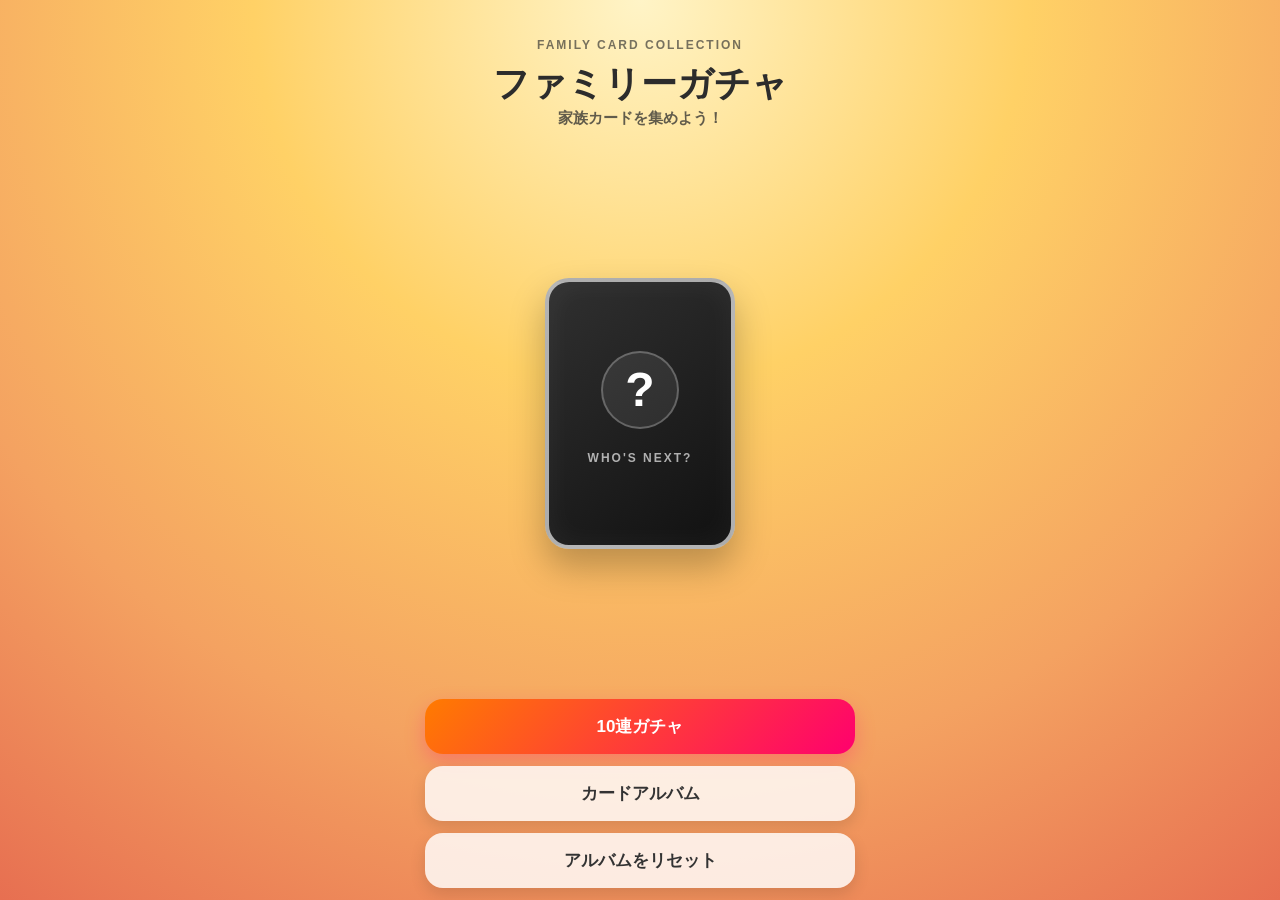
==== commit 295da400: "STEP 32B: Hide debug badge by default" ====
--- a/index.html
+++ b/index.html
@@ -23,7 +23,15 @@
 
 <body class="home-viewport screen-scroll-locked">
   <!-- 更新確認用: STEP 7。表示位置には影響しません。 -->
-  <div id="version-check-badge" aria-label="テストバージョン" style="position:fixed;top:8px;right:8px;z-index:2147483647;padding:5px 8px;border-radius:6px;background:#172b42;color:#ffffff;border:1px solid #75cfff;font:700 11px/1.4 system-ui,sans-serif;pointer-events:none;box-shadow:0 2px 8px #0008;">TEST -31C / HTML</div>
+  <div id="version-check-badge" aria-label="テストバージョン" hidden style="position:fixed;top:8px;right:8px;z-index:2147483647;padding:5px 8px;border-radius:6px;background:#172b42;color:#ffffff;border:1px solid #75cfff;font:700 11px/1.4 system-ui,sans-serif;pointer-events:none;box-shadow:0 2px 8px #0008;">TEST -31D / HTML</div>
+
+  <!-- STEP 32B: hide developer badge for families; ?debug=1 reveals it. -->
+  <script>
+    (function () {
+      var badge = document.getElementById("version-check-badge");
+      if (badge) badge.hidden = new URLSearchParams(window.location.search).get("debug") !== "1";
+    })();
+  </script>
 
   <main class="app">
 
@@ -350,7 +358,7 @@
       })();
     </script>
     <!-- TEST-28F: 排出確率を調整／10連SR以上保証を撤廃 -->
-    <script src="gacha-balance.js?v=31C"></script>
+    <script src="gacha-balance.js?v=31D"></script>
     <script src="magic-circle-upgrade.js?v=29D5D"></script>
     <script src="summon-center-size.js?v=29D3"></script>
     <!-- STEP 31B: hide cards until their individual summon begins. -->
@@ -365,7 +373,7 @@
       (function () {
         const badge = document.getElementById("version-check-badge");
         if (badge && Element.prototype.__family29BSizePatch) {
-          badge.textContent = "TEST -31C / JS OK";
+          badge.textContent = "TEST -31D / JS OK";
         }
       })();
     </script>
